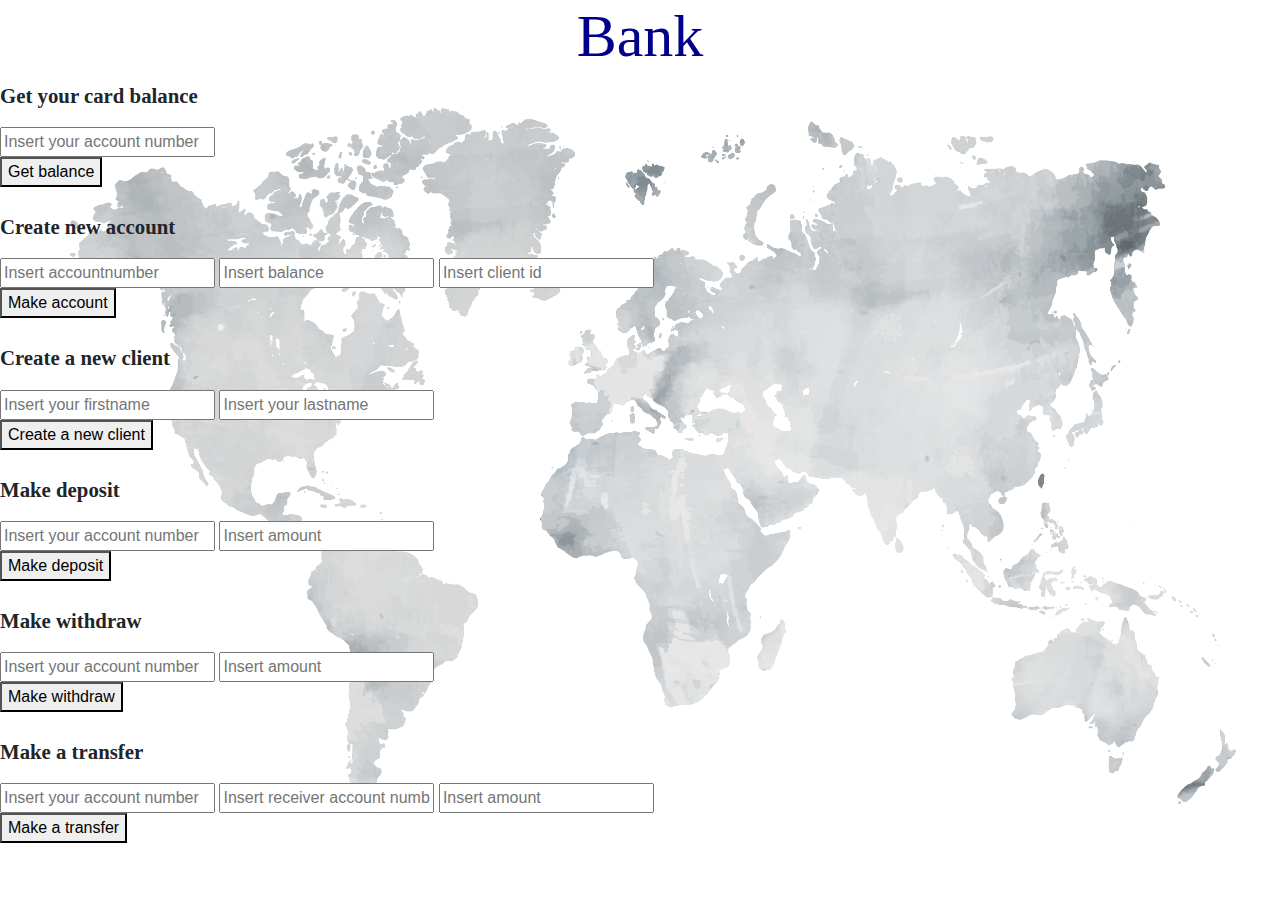
==== src/main/resources/Public/index.html @ 3595c23c "Bank, 10.09" ====
<!DOCTYPE html>
<html lang="en">
<head>

    <link rel="stylesheet" href="https://stackpath.bootstrapcdn.com/bootstrap/4.5.2/css/bootstrap.min.css"
          integrity="sha384-JcKb8q3iqJ61gNV9KGb8thSsNjpSL0n8PARn9HuZOnIxN0hoP+VmmDGMN5t9UJ0Z" crossorigin="anonymous">
    <meta charset="UTF-8">
    <title>Bank</title>
    <link rel="stylesheet" href="styles.css">
</head>
<body>
<h1>Bank</h1>
<!--<img src=https://i.pinimg.com/originals/cb/e4/eb/cbe4ebd704ad2c76868baa2407020fbb.png/>-->

<p class="test">Get your card balance</p>
<input id="accountNr" placeholder="Insert your account number"><br>
<button id="testButton1">
    Get balance
</button>
<br>
<br>
<p class="test2">Create new account</p>
<input id="newAccountNr" placeholder="Insert accountnumber">
<input id="balance0" placeholder="Insert balance">
<input id="client_id" placeholder="Insert client id"><br>
<button id="testButton2">
    Make account
</button>
<br>
<br>
<p class="test3">Create a new client</p>
<input id="firstName" placeholder="Insert your firstname">
<input id="lastName" placeholder="Insert your lastname">
<br>
<button id="testButton3">
    Create a new client
</button>
<br>
<br>
<p class="test4">  Make deposit</p>
<input id="depositAccountNr" placeholder="Insert your account number">
<input id="depositAmount" placeholder="Insert amount"><br>
<button id="testButton4">
    Make deposit
</button>
<br>
<br>
<p class="test5">  Make withdraw</p>
<input id="withdrawAccountNr" placeholder="Insert your account number">
<input id="withdrawAmount" placeholder="Insert amount"><br>
<button id="testButton5">
    Make withdraw
</button>
<br>
<br>
<p class="test6">  Make a transfer</p>
<input id="fromAccountNr" placeholder="Insert your account number">
<input id="toAccountNr" placeholder="Insert receiver account number">
<input id="transferAmount" placeholder="Insert amount"><br>
<button id="testButton6">
    Make a transfer
</button>

<script>
    let accounNrElement = document.getElementById("accountNr");
    let button1 = document.getElementById("testButton1");
    button1.addEventListener('click', function () {
        fetch("/getBalance?accountNr=" + accounNrElement.value, {
            method: 'GET',
            cache: 'no-cache',
            headers: {
                'Content-Type': 'application/json'
            },
        })
            .then(function (getBalance) {
                return getBalance.text();
            })
            .then(function (jsonData) {
                console.log(jsonData)
                document.getElementById("balance").innerHTML = jsonData;
            })
            .catch(function (err) {
                alert("Error");
            });
    })

    let newAccountNrElement = document.getElementById("newAccountNr");
    let balance0Element = document.getElementById("balance0");
    let client_idElement = document.getElementById("client_id");
    let button2 = document.getElementById("testButton2");
    button2.addEventListener('click', function () {

        fetch("/account?accountNr=" + newAccountNrElement.value + "&balance=" + balance0Element.value + "&client_id=" + client_idElement.value, {
            method: 'GET',
            cache: 'no-cache',
            headers: {
                'Content-Type': 'application/json'
            },
        })
            .then(function (response) {
                alert("New account created");
            })
            .catch(function (err) {
                alert("Error");
            });
    })
    let firstNameElement = document.getElementById("firstName");
    let lastNameElement = document.getElementById("lastName");
    let button3 = document.getElementById("testButton3");
    button3.addEventListener('click', function () {
        fetch("/addClient?firstName=" + firstNameElement.value + "&lastName=" + lastNameElement.value, {
            /*       http://localhost:8080/addClient?firstName=Karl&lastName=Kartul*/
            method: 'GET',
            cache: 'no-cache',
            headers: {
                'Content-Type': 'application/json'
            }
        })
            .then(function (response) {
                alert("Thank you! You are registered.");
            })
            .catch(function (err) {
                alert("Error");
            });
    })

    let depositAccountNrElement = document.getElementById("depositAccountNr");
    let depositAmountElement = document.getElementById("depositAmount");
    let button4 = document.getElementById("testButton4");
    button4.addEventListener('click', function () {

        fetch("/deposit?accountNr="+ depositAccountNrElement.value + "&amount=" + depositAmountElement.value, {
            method: 'GET',
            cache: 'no-cache',
            headers: {
                'Content-Type': 'application/json'
            },
        })
            .then(function (response) {
                alert("Done");
            })
            .catch(function (err) {
                alert("Error");
            });
    })

    let withdrawAccountNrElement = document.getElementById("withdrawAccountNr");
    let withdrawAmountElement = document.getElementById("withdrawAmount");
    let button5 = document.getElementById("testButton5");
    button5.addEventListener('click', function () {

        fetch("/withdraw?accountNr="+ withdrawAccountNrElement.value + "&amount=" + withdrawAmountElement.value, {
            method: 'GET',
            cache: 'no-cache',
            headers: {
                'Content-Type': 'application/json'
            },
        })
            .then(function (response) {
                alert("Done");
            })
            .catch(function (err) {
                alert("Error");
            });
    })
    let fromAccountNrElement = document.getElementById("fromAccountNr");
    let toAccountNrElement = document.getElementById("toAccountNr");
    let transferAmountElement = document.getElementById("transferAmount");
    let button6 = document.getElementById("testButton6");
    button6.addEventListener('click', function () {

        fetch("/transferMoney?fromAccountNr=" + fromAccountNrElement.value +"&toAccountNr=" +  toAccountNrElement.value + "&amount=" + transferAmountElement.value, {
            method: 'GET',
            cache: 'no-cache',
            headers: {
                'Content-Type': 'application/json'
            },
        })
            .then(function (response) {
                alert("Done");
            })
            .catch(function (err) {
                alert("viga");
            });
    })
</script>
<p id="balance"></p>
</body>
</html>
---- src/main/resources/Public/styles.css ----
body {

    background-image: url("testpilt.png");
    background-size: 100%;
    background-repeat: no-repeat;
}
h1 {
    color: darkblue;
    text-align: center;
    font-family: "Felix Titling";
    font-size: 60px;
}
p {
    color: -moz-mac-accentdarkestshadow;
    font-family: "Bell MT";
    font-size: 130%;
    font-weight: bold;

}
input {

}
button{
    align: center;
}
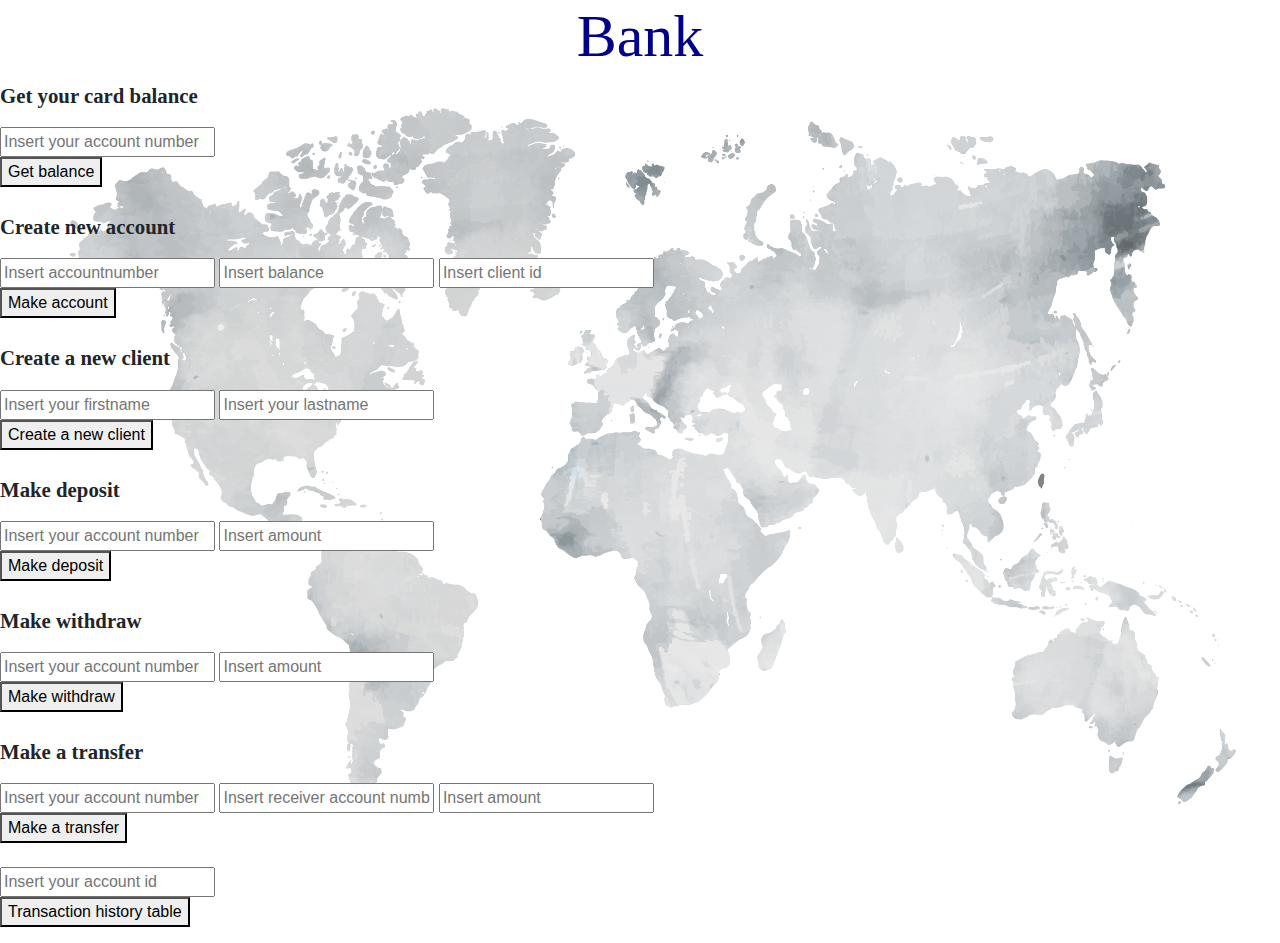
==== commit 970fa81e: "Bank, 10.09" ====
--- a/src/main/resources/Public/index.html
+++ b/src/main/resources/Public/index.html
@@ -60,6 +60,12 @@
 <button id="testButton6">
     Make a transfer
 </button>
+<br>
+<br>
+<input id="transferAccountId" placeholder="Insert your account id"><br>
+<button id="testButton7">
+    Transaction history table
+</button>
 
 <script>
     let accounNrElement = document.getElementById("accountNr");
@@ -80,6 +86,7 @@
                 document.getElementById("balance").innerHTML = jsonData;
             })
             .catch(function (err) {
+                console.log(err);
                 alert("Error");
             });
     })
@@ -183,7 +190,49 @@
                 alert("viga");
             });
     })
+    let transferAccountIdElement = document.getElementById("transferAccountId");
+    let button7 = document.getElementById("testButton7");
+    button7.addEventListener('click', function () {
+        fetch("/getTransactionHistoryTable?accountId=" + transferAccountIdElement.value, {
+            method: 'GET',
+            cache: 'no-cache',
+            headers: {
+                'Content-Type': 'application/json'
+            },
+        })
+            .then(function (response) {
+                return response.json();
+            })
+            .then(function (jsonData) {
+                console.log(jsonData)
+                let html = "<table>";
+
+                for(let i = 0; i < jsonData.length; i++){
+                    let item = jsonData[i];
+                    html += "<tr>";
+                    html += "<td>" + item.id  + "\t" + "</td>"
+                    html += "<td>" + item.accountId + "</td>"
+                    html += "<td>" + item.amount + "</td>"
+                    html += "</tr>";
+                }
+
+                html += "</table>"
+
+                let table = document.getElementById("transactionHistoryTable");
+                table.innerHTML = html;
+
+            })
+            .catch(function (err) {
+                console.log(err);
+                alert("Error");
+            });
+    })
+
+
 </script>
 <p id="balance"></p>
+<div id="transactionHistoryTable">
+
+</div>
 </body>
 </html>
